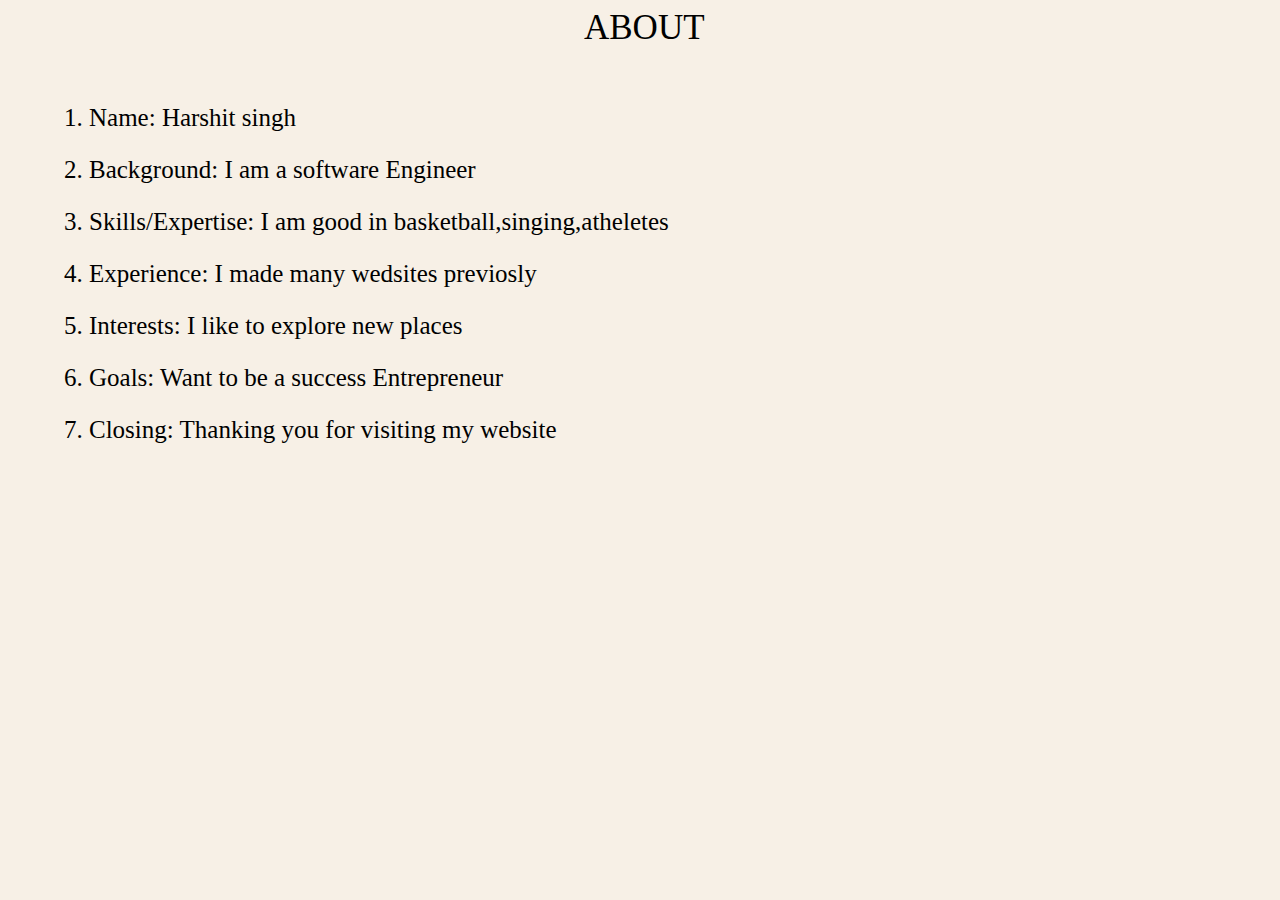
==== about.html @ 0a7186c7 "Add files via upload" ====
<!DOCTYPE html>
<html lang="en">

<head>
    <meta charset="UTF-8">
    <meta name="viewport" content="width=device-width, initial-scale=1.0">
    <title>about</title>
    <link rel="stylesheet" href="style2.css">
</head>

<body>
    <header>
        <div class="heading">
            ABOUT
        </div>
    </header>
    <main style="font-size: 25px;padding:22px; margin:22px">
        <div style="padding: 12px;"">1. Name: Harshit singh</div>
        <div style="padding: 12px;"">2. Background: I am a software Engineer</div>
        <div style="padding: 12px;"">3. Skills/Expertise: I am good in basketball,singing,atheletes</div>
        <div style="padding: 12px;"">4. Experience: I made many wedsites previosly</div>
        <div style="padding: 12px;"">5. Interests: I like to explore new places</div>
        <div style="padding: 12px;"">6. Goals: Want to be a success Entrepreneur</div>
        <div style="padding: 12px;"">7. Closing: Thanking you for visiting my website</div>


    </main>
</body>

</html>
---- style2.css ----
body{
    background-color: rgb(247, 240, 230);
}
.heading{
    margin-left: 45vw;
    font-size: 35px;

}
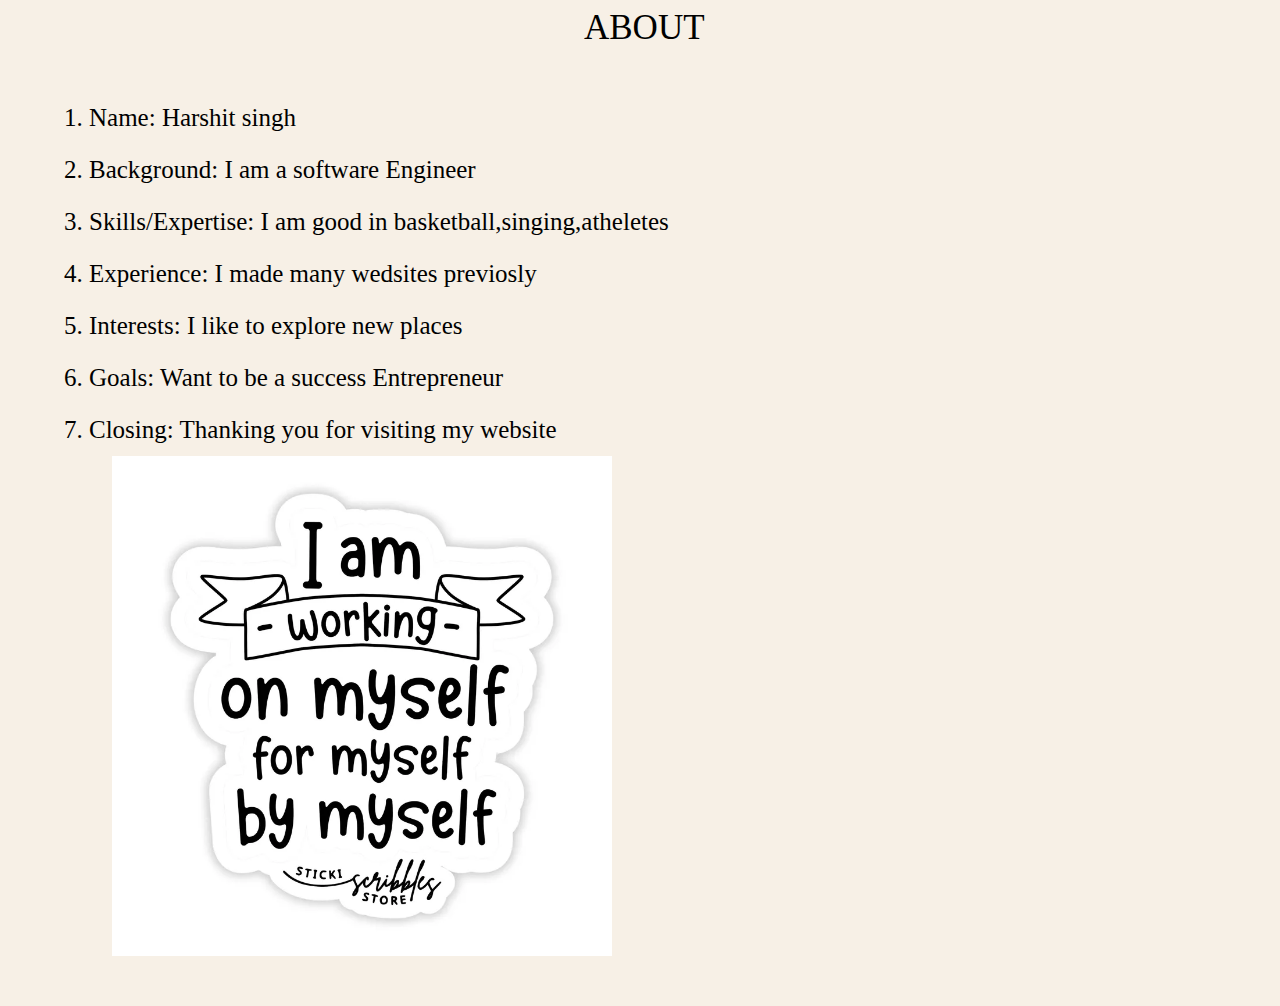
==== commit 7d48b2ed: "Add files via upload" ====
--- a/about.html
+++ b/about.html
@@ -15,6 +15,7 @@
         </div>
     </header>
     <main style="font-size: 25px;padding:22px; margin:22px">
+        <div>
         <div style="padding: 12px;"">1. Name: Harshit singh</div>
         <div style="padding: 12px;"">2. Background: I am a software Engineer</div>
         <div style="padding: 12px;"">3. Skills/Expertise: I am good in basketball,singing,atheletes</div>
@@ -22,7 +23,10 @@
         <div style="padding: 12px;"">5. Interests: I like to explore new places</div>
         <div style="padding: 12px;"">6. Goals: Want to be a success Entrepreneur</div>
         <div style="padding: 12px;"">7. Closing: Thanking you for visiting my website</div>
-
+    </div>
+    <div>
+        <img style="padding-left: 60px;" height="500vh" src="sticker.jpeg" alt="">
+    </div>
 
     </main>
 </body>
